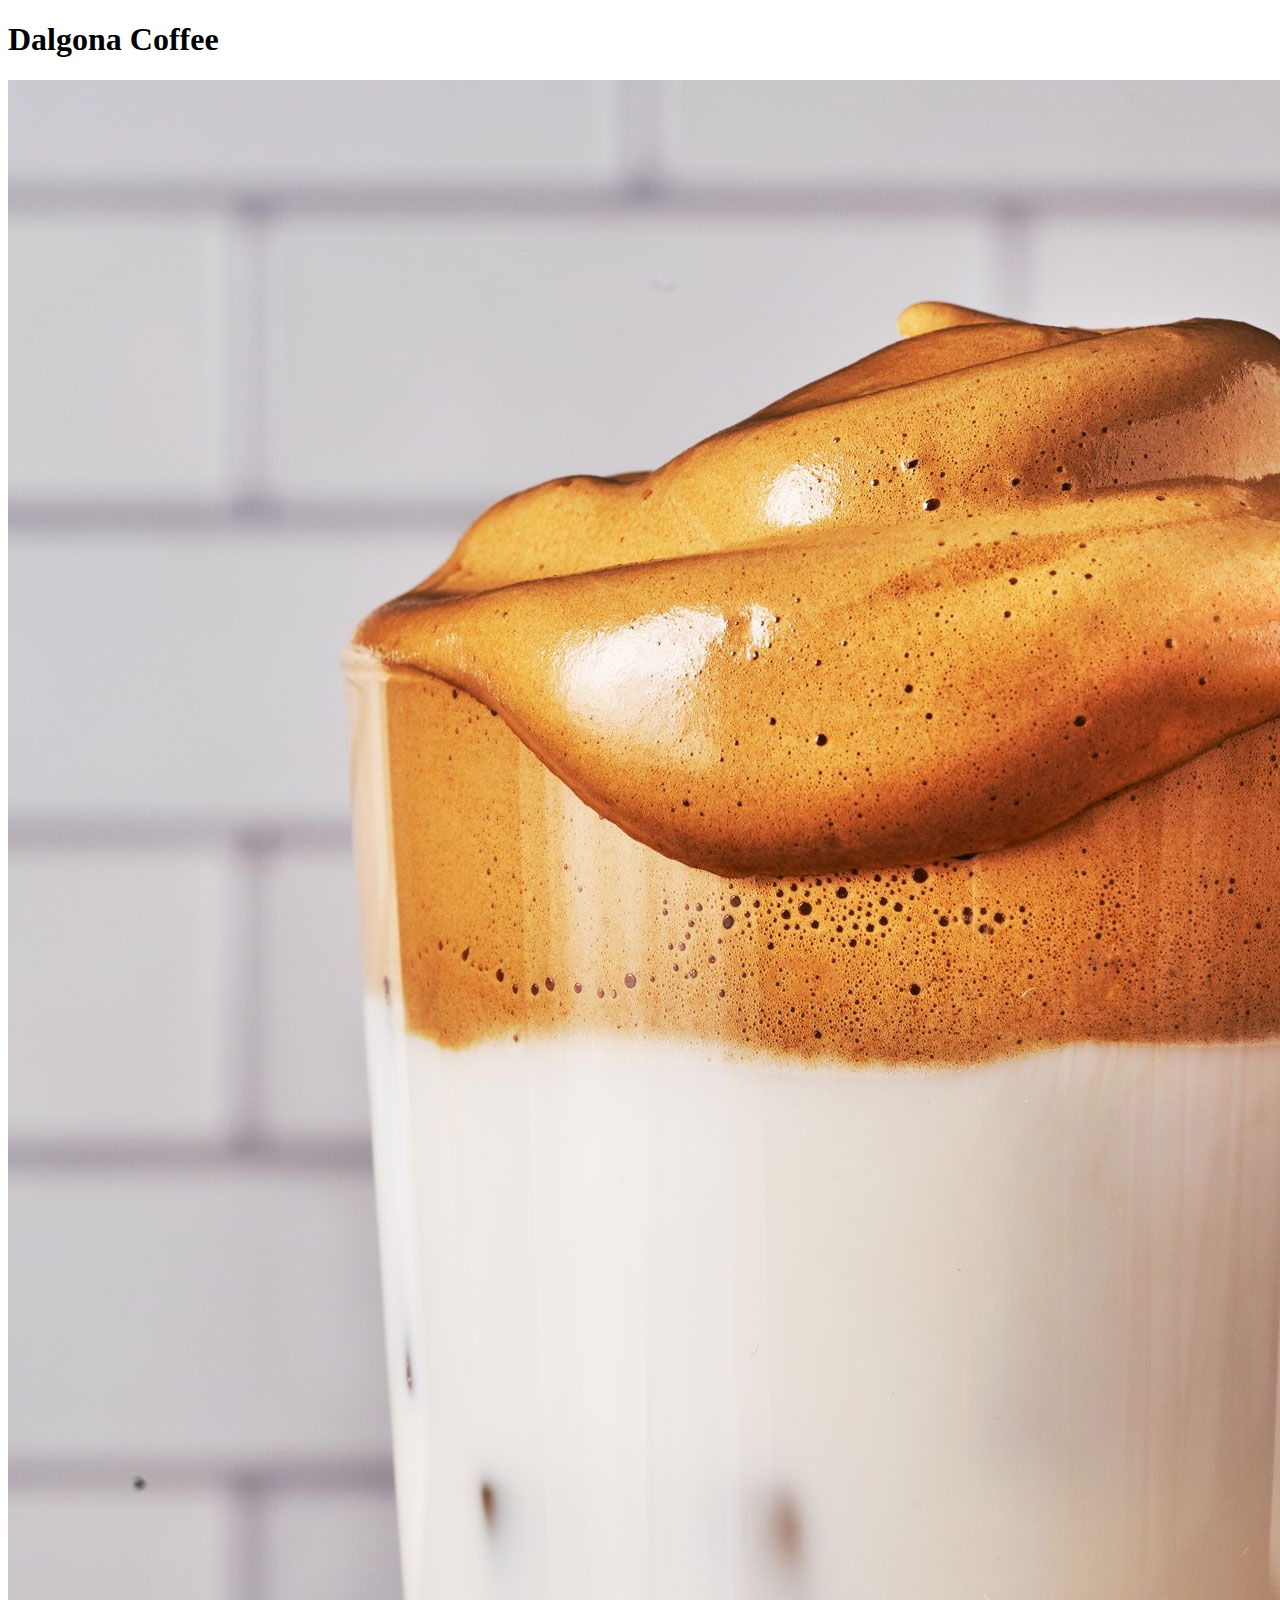
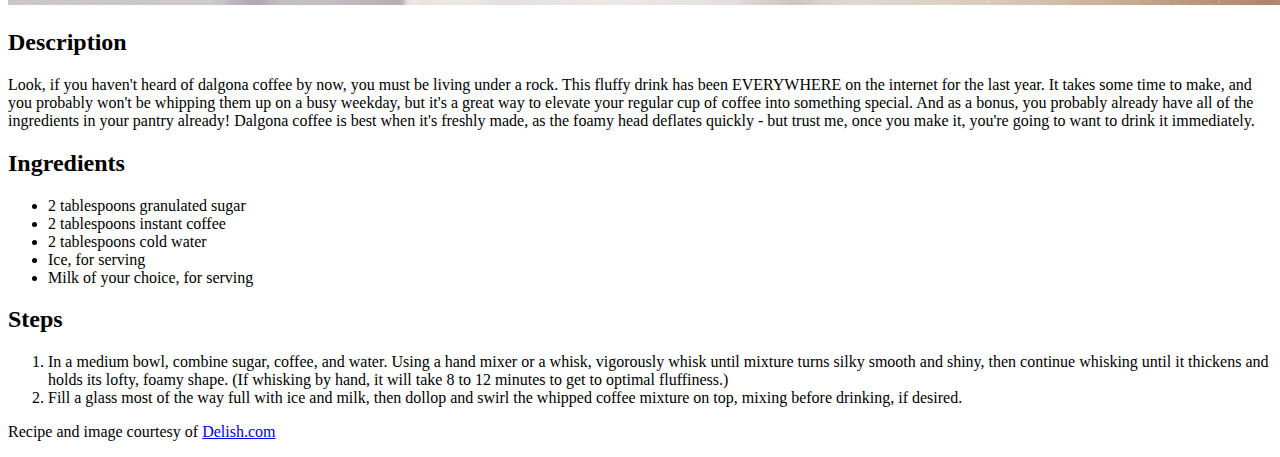
==== recipes/dalgona_coffee.html @ eb0596e1 "Add recipe for dalgona coffee" ====
<!DOCTYPE html>
<html lang="eng">
    <head>
        <meta charset="UTF-8">
        <title>Dalgona Coffee</title>
    </head>
    <body>
        <h1>Dalgona Coffee</h1>
        <img src="../img/dalgona_coffee.jpeg" alt="a cup of dalgona coffee">
        <h2>Description</h2>
        <p>Look, if you haven't heard of dalgona coffee by now, you must be living under a rock. This fluffy drink has been EVERYWHERE on the internet for the last year. It takes some time to make, and you probably won't be whipping them up on a busy weekday, but it's a great way to elevate your regular cup of coffee into something special. And as a bonus, you probably already have all of the ingredients in your pantry already! Dalgona coffee is best when it's freshly made, as the foamy head deflates quickly - but trust me, once you make it, you're going to want to drink it immediately.</p>
        <h2>Ingredients</h2>
        <ul>
            <li>2 tablespoons granulated sugar</li>
            <li>2 tablespoons instant coffee</li>
            <li>2 tablespoons cold water</li>
            <li>Ice, for serving</li>
            <li>Milk of your choice, for serving</li>
        </ul>
        <h2>Steps</h2>
        <ol>
            <li>In a medium bowl, combine sugar, coffee, and water. Using a hand mixer or a whisk, vigorously whisk until mixture turns silky smooth and shiny, then continue whisking until it thickens and holds its lofty, foamy shape. (If whisking by hand, it will take 8 to 12 minutes to get to optimal fluffiness.)</li>
            <li>Fill a glass most of the way full with ice and milk, then dollop and swirl the whipped coffee mixture on top, mixing before drinking, if desired.</li>
        </ol>
        <p>Recipe and image courtesy of <a href="https://delish.com">Delish.com</a></p>
    </body>
</html>
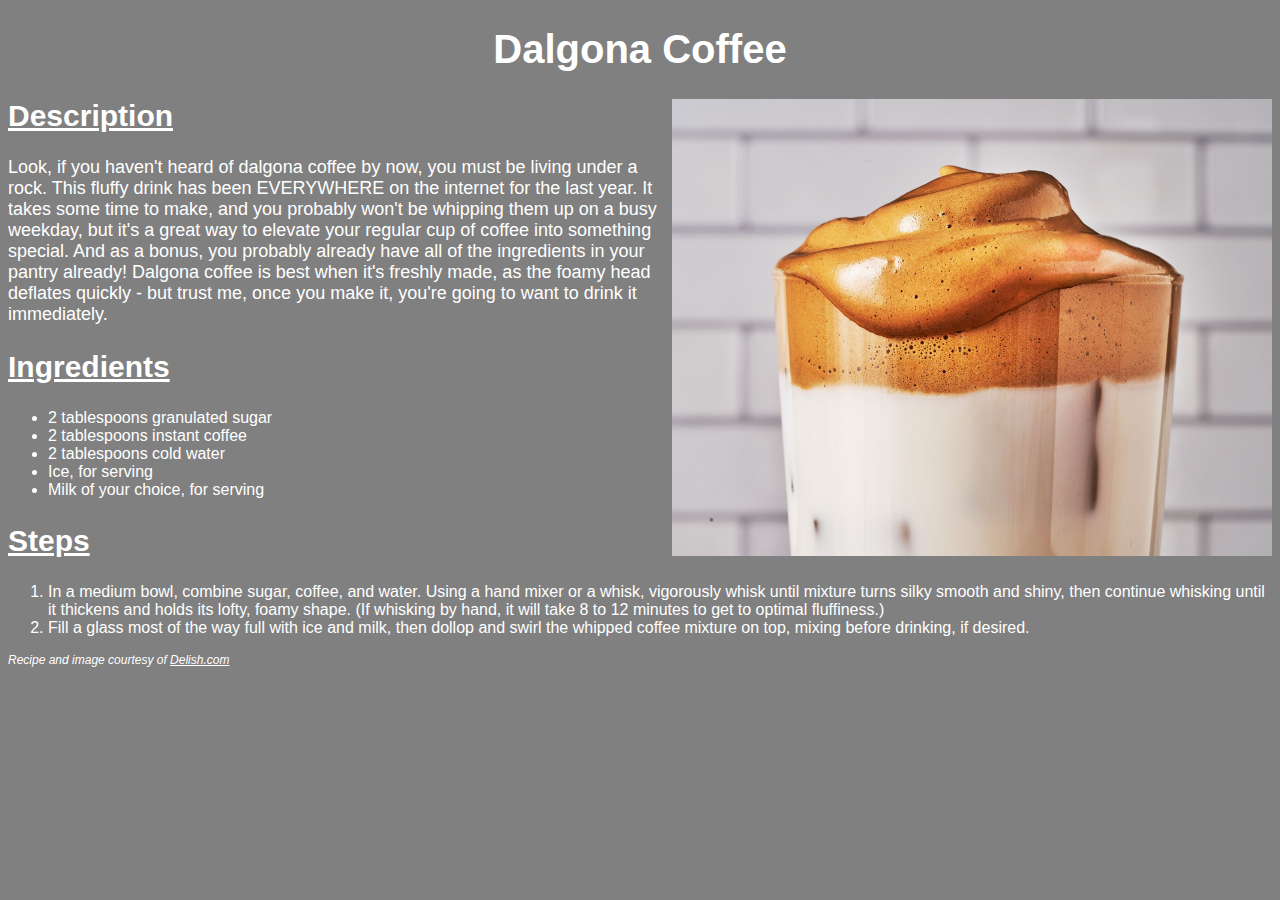
==== commit db423f1e: "Add styles.css and add css styling to pages" ====
--- a/recipes/dalgona_coffee.html
+++ b/recipes/dalgona_coffee.html
@@ -3,6 +3,7 @@
     <head>
         <meta charset="UTF-8">
         <title>Dalgona Coffee</title>
+        <link rel="stylesheet" href="../styles.css">
     </head>
     <body>
         <h1>Dalgona Coffee</h1>
@@ -22,6 +23,6 @@
             <li>In a medium bowl, combine sugar, coffee, and water. Using a hand mixer or a whisk, vigorously whisk until mixture turns silky smooth and shiny, then continue whisking until it thickens and holds its lofty, foamy shape. (If whisking by hand, it will take 8 to 12 minutes to get to optimal fluffiness.)</li>
             <li>Fill a glass most of the way full with ice and milk, then dollop and swirl the whipped coffee mixture on top, mixing before drinking, if desired.</li>
         </ol>
-        <p>Recipe and image courtesy of <a href="https://delish.com">Delish.com</a></p>
+        <p ID="credit">Recipe and image courtesy of <a href="https://delish.com">Delish.com</a></p>
     </body>
 </html>--- a/styles.css
+++ b/styles.css
@@ -0,0 +1,51 @@
+* {
+    background-color: gray;
+    color: white;
+    font-family: Arial, Helvetica, sans-serif;
+}
+
+h1 {
+    text-align: center;
+    font-size: 40px;
+}
+
+h2{
+    text-decoration: underline;
+    font-size: 30px;
+}
+
+img {
+    height: auto;
+    width: 600px;
+    float: right;
+    
+}
+
+p {
+    font-size: 18px;
+}
+
+#credit {
+    font-style: italic;
+    font-size: 12px;
+}
+
+#homepage_image {
+    float: none;
+    text-align: center;
+    display: block;
+    margin-left: auto;
+    margin-right: auto;
+}
+
+p.homepage {
+    text-align: center;
+}
+
+h2.homepage {
+    text-align: center;
+}
+
+div.homepage {
+    text-align: center;
+}